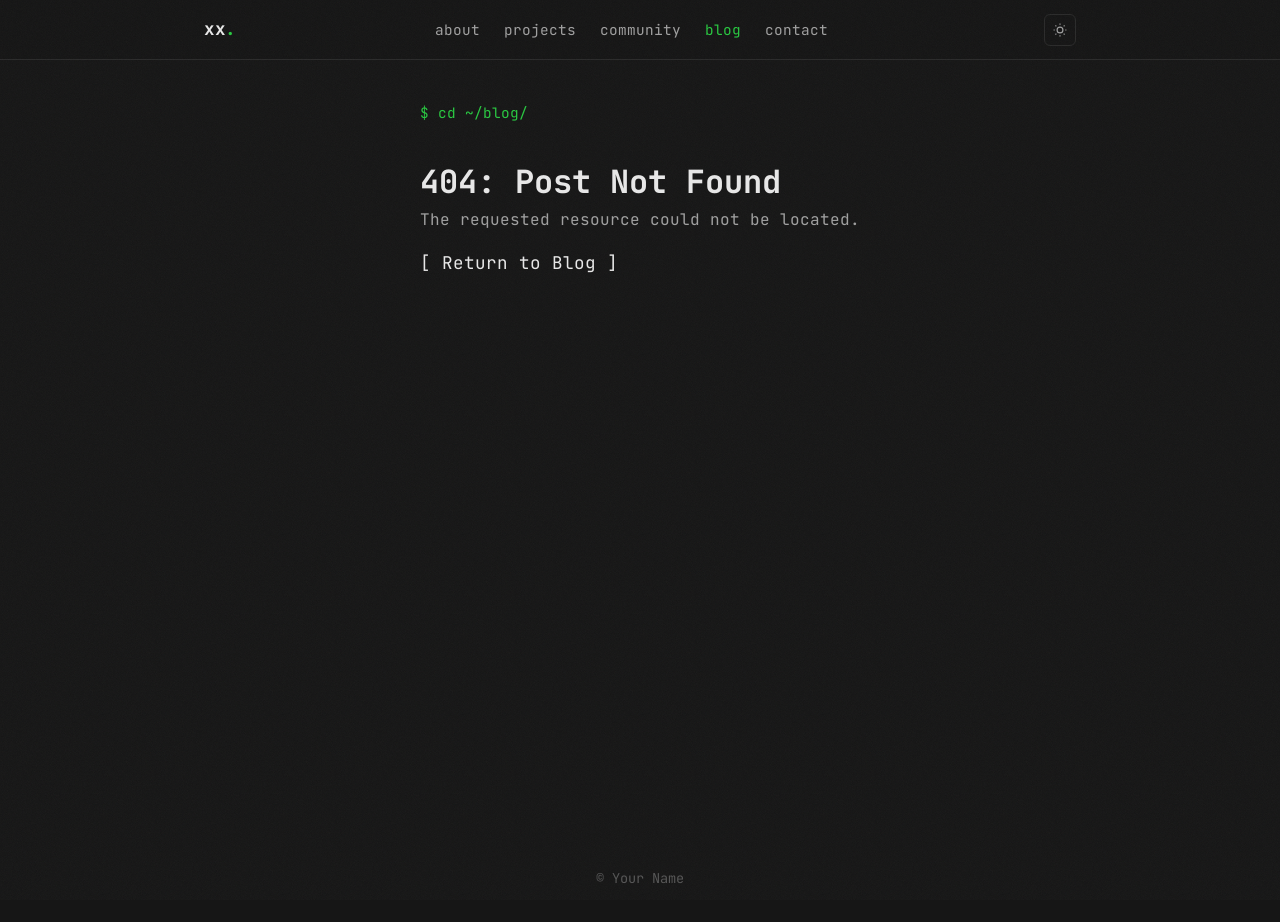
==== blog/index.html @ 71f89a2e "Initial release of portfolio theme" ====
<!DOCTYPE html>
<html lang="en">
  <head>
    <meta charset="UTF-8" />
    <base href="/">
    <link rel="icon" type="image/png" href="/public/favicon.png" />
    <link rel="apple-touch-icon" href="/public/favicon.png" />
    <meta name="viewport" content="width=device-width, initial-scale=1.0" />

    <!-- REPLACE: Update title, description, and og:url -->
    <title id="page-title">Blog | Your Name</title>
    <meta name="title" id="meta-title" content="Blog | Your Name" />
    <meta name="description" id="meta-description" content="Thoughts, essays, and things worth writing down." />

    <!-- Open Graph -->
    <meta property="og:type" content="article" />
    <meta property="og:url" id="og-url" content="https://www.yoursite.com/blog" />
    <meta property="og:title" id="og-title" content="Blog | Your Name" />
    <meta property="og:description" id="og-description" content="Thoughts, essays, and things worth writing down." />
    <meta property="og:image" id="og-image" content="https://www.yoursite.com/link-preview.png" />
    <meta property="og:image:width" content="1200" />
    <meta property="og:image:height" content="630" />
    <meta property="og:image:type" content="image/png" />

    <!-- Twitter -->
    <meta property="twitter:card" content="summary_large_image" />
    <meta property="twitter:url" id="twitter-url" content="https://www.yoursite.com/blog" />
    <meta property="twitter:title" id="twitter-title" content="Blog | Your Name" />
    <meta property="twitter:description" id="twitter-description" content="Thoughts, essays, and things worth writing down." />
    <meta property="twitter:image" id="twitter-image" content="https://www.yoursite.com/link-preview.png" />

    <link rel="preload" href="/content/blog/posts.json" as="fetch" crossorigin>

    <link rel="preconnect" href="https://fonts.googleapis.com">
    <link rel="preconnect" href="https://fonts.gstatic.com" crossorigin>
    <link href="https://fonts.googleapis.com/css2?family=JetBrains+Mono:wght@300;400;500;600;700&family=Inter:wght@300;400;500;600;700&display=swap" rel="stylesheet">

    <link rel="stylesheet" href="styles.css">

    <script>
      (function() {
        var m = window.location.pathname.match(/\/blog\/(.+)/);
        if (m && m[1]) {
          var link = document.createElement('link');
          link.rel = 'preload';
          link.href = '/content/blog/posts/' + m[1] + '.md';
          link.as = 'fetch';
          link.crossOrigin = 'anonymous';
          document.head.appendChild(link);
        }
      })();
    </script>
    <script>
      (function() {
        const theme = localStorage.getItem('theme') || 'dark';
        document.documentElement.setAttribute('data-theme', theme);
      })();
    </script>
  </head>
  <body>
    <!-- Navbar -->
    <!-- REPLACE: Change "xx" to your initials -->
    <nav class="navbar">
      <div class="container navbar-content">
        <a href="/" class="logo">xx<span>.</span></a>

        <div class="nav-links">
          <a href="/about" class="nav-link">about</a>
          <a href="/projects" class="nav-link">projects</a>
          <a href="/community" class="nav-link">community</a>
          <a href="/blog" class="nav-link active">blog</a>
          <a href="/contact" class="nav-link">contact</a>
        </div>

        <button class="theme-toggle" onclick="toggleTheme()" aria-label="Toggle theme">
          <svg class="icon-moon" viewBox="0 0 24 24" fill="none" stroke="currentColor" stroke-width="2">
            <path d="M21 12.79A9 9 0 1 1 11.21 3 7 7 0 0 0 21 12.79z"></path>
          </svg>
          <svg class="icon-sun" viewBox="0 0 24 24" fill="none" stroke="currentColor" stroke-width="2">
            <circle cx="12" cy="12" r="5"></circle>
            <line x1="12" y1="1" x2="12" y2="3"></line>
            <line x1="12" y1="21" x2="12" y2="23"></line>
            <line x1="4.22" y1="4.22" x2="5.64" y2="5.64"></line>
            <line x1="18.36" y1="18.36" x2="19.78" y2="19.78"></line>
            <line x1="1" y1="12" x2="3" y2="12"></line>
            <line x1="21" y1="12" x2="23" y2="12"></line>
            <line x1="4.22" y1="19.78" x2="5.64" y2="18.36"></line>
            <line x1="18.36" y1="5.64" x2="19.78" y2="4.22"></line>
          </svg>
        </button>

        <button class="menu-toggle text-primary" id="menu-toggle" onclick="toggleMobileMenu()">
          <span class="hamburger-line"></span>
          <span class="hamburger-line"></span>
          <span class="hamburger-line"></span>
        </button>
      </div>

      <div id="mobile-nav" class="mobile-nav">
        <a href="/about" class="mobile-nav-link">about</a>
        <a href="/projects" class="mobile-nav-link">projects</a>
        <a href="/community" class="mobile-nav-link">community</a>
        <a href="/blog" class="mobile-nav-link">blog</a>
        <a href="/contact" class="mobile-nav-link">contact</a>
      </div>
    </nav>

    <!-- Blog Listing -->
    <div id="blog-listing" class="page-content container">
      <div class="bash-cmd">$ ls ~/blog/</div>
      <!-- REPLACE: Update subtitle -->
      <p class="page-subtitle">things i write when i should be doing something else.</p>
      <div id="blog-list" class="blog-list">
        <div class="text-secondary mono" id="blog-list-loading">Loading posts...</div>
      </div>
    </div>

    <!-- Blog Post (shown by JS when a slug is in the URL) -->
    <div id="blog-post-wrapper" class="blog-post-wrapper" style="display: none;">
      <a href="/blog" class="back-link" id="back-to-blog">$ cd ~/blog/</a>

      <div id="loading" class="text-secondary mono">$ cat loading...</div>

      <article id="post-article" style="display: none;" class="post-content">
        <div class="post-meta">
          <span id="post-date"></span>
        </div>

        <div id="post-body"></div>

        <div class="share-section">
          <div class="bash-cmd share-label" style="margin-bottom: 1rem;">$ share --post</div>
          <div class="share-links">
            <a id="share-whatsapp" href="#" target="_blank" class="share-icon" aria-label="Share on WhatsApp">
              <svg viewBox="0 0 24 24" fill="currentColor"><path d="M17.472 14.382c-.297-.149-1.758-.867-2.03-.967-.273-.099-.471-.148-.67.15-.197.297-.767.966-.94 1.164-.173.199-.347.223-.644.075-.297-.15-1.255-.463-2.39-1.475-.883-.788-1.48-1.761-1.653-2.059-.173-.297-.018-.458.13-.606.134-.133.298-.347.446-.52.149-.174.198-.298.298-.497.099-.198.05-.371-.025-.52-.075-.149-.669-1.612-.916-2.207-.242-.579-.487-.5-.669-.51-.173-.008-.371-.01-.57-.01-.198 0-.52.074-.792.372-.272.297-1.04 1.016-1.04 2.479 0 1.462 1.065 2.875 1.213 3.074.149.198 2.096 3.2 5.077 4.487.709.306 1.262.489 1.694.625.712.227 1.36.195 1.871.118.571-.085 1.758-.719 2.006-1.413.248-.694.248-1.289.173-1.413-.074-.124-.272-.198-.57-.347m-5.421 7.403h-.004a9.87 9.87 0 0 1-5.031-1.378l-.361-.214-3.741.982.998-3.648-.235-.374a9.86 9.86 0 0 1-1.51-5.26c.001-5.45 4.436-9.884 9.888-9.884 2.64 0 5.122 1.03 6.988 2.898a9.825 9.825 0 0 1 2.893 6.994c-.003 5.45-4.437 9.884-9.885 9.884m8.413-18.297A11.815 11.815 0 0 0 12.05 0C5.495 0 .16 5.335.157 11.892c0 2.096.547 4.142 1.588 5.945L.057 24l6.305-1.654a11.882 11.882 0 0 0 5.683 1.448h.005c6.554 0 11.89-5.335 11.893-11.893a11.821 11.821 0 0 0-3.48-8.413z"/></svg>
            </a>
            <a id="share-facebook" href="#" target="_blank" class="share-icon" aria-label="Share on Facebook">
              <svg viewBox="0 0 24 24" fill="currentColor"><path d="M24 12.073c0-6.627-5.373-12-12-12s-12 5.373-12 12c0 5.99 4.388 10.954 10.125 11.854v-8.385H7.078v-3.47h3.047V9.43c0-3.007 1.792-4.669 4.533-4.669 1.312 0 2.686.235 2.686.235v2.953H15.83c-1.491 0-1.956.925-1.956 1.874v2.25h3.328l-.532 3.47h-2.796v8.385C19.612 23.027 24 18.062 24 12.073z"/></svg>
            </a>
            <a id="share-linkedin" href="#" target="_blank" class="share-icon" aria-label="Share on LinkedIn">
              <svg viewBox="0 0 24 24" fill="currentColor"><path d="M20.447 20.452h-3.554v-5.569c0-1.328-.027-3.037-1.852-3.037-1.853 0-2.136 1.445-2.136 2.939v5.667H9.351V9h3.414v1.561h.046c.477-.9 1.637-1.85 3.37-1.85 3.601 0 4.267 2.37 4.267 5.455v6.286zM5.337 7.433a2.062 2.062 0 0 1-2.063-2.065 2.064 2.064 0 1 1 2.063 2.065zm1.782 13.019H3.555V9h3.564v11.452zM22.225 0H1.771C.792 0 0 .774 0 1.729v20.542C0 23.227.792 24 1.771 24h20.451C23.2 24 24 23.227 24 22.271V1.729C24 .774 23.2 0 22.222 0h.003z"/></svg>
            </a>
            <a id="share-copy" href="#" class="share-icon" aria-label="Copy link">
              <svg viewBox="0 0 24 24" fill="none" stroke="currentColor" stroke-width="2" stroke-linecap="round" stroke-linejoin="round"><path d="M10 13a5 5 0 0 0 7.54.54l3-3a5 5 0 0 0-7.07-7.07l-1.72 1.71"/><path d="M14 11a5 5 0 0 0-7.54-.54l-3 3a5 5 0 0 0 7.07 7.07l1.71-1.71"/></svg>
            </a>
          </div>
        </div>
      </article>

      <div id="not-found" style="display: none;">
        <h1>404: Post Not Found</h1>
        <p class="text-secondary">The requested resource could not be located.</p>
        <a href="/blog" class="contact-value" style="margin-top: 1rem; display: inline-block;">[ Return to Blog ]</a>
      </div>
    </div>

    <!-- REPLACE: Update copyright name -->
    <footer>
      <div class="container">
        <div>&copy; Your Name</div>
      </div>
    </footer>

    <script src="main.js"></script>
    <script src="blog.js"></script>
  </body>
</html>
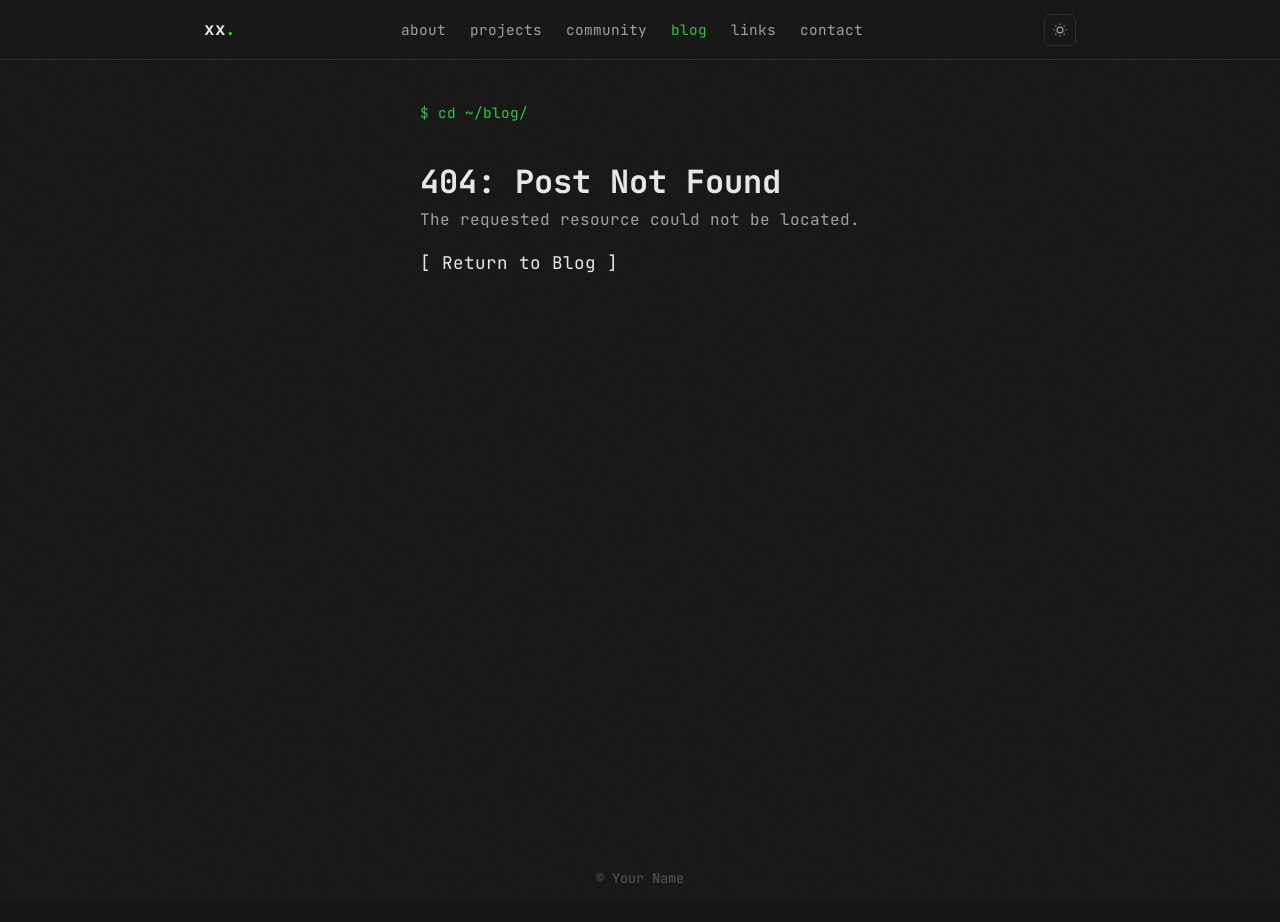
==== commit 6d3b84a3: "Add links page with shortlink directory" ====
--- a/blog/index.html
+++ b/blog/index.html
@@ -69,6 +69,7 @@
           <a href="/projects" class="nav-link">projects</a>
           <a href="/community" class="nav-link">community</a>
           <a href="/blog" class="nav-link active">blog</a>
+          <a href="/links" class="nav-link">links</a>
           <a href="/contact" class="nav-link">contact</a>
         </div>
 
@@ -101,6 +102,7 @@
         <a href="/projects" class="mobile-nav-link">projects</a>
         <a href="/community" class="mobile-nav-link">community</a>
         <a href="/blog" class="mobile-nav-link">blog</a>
+        <a href="/links" class="mobile-nav-link">links</a>
         <a href="/contact" class="mobile-nav-link">contact</a>
       </div>
     </nav>
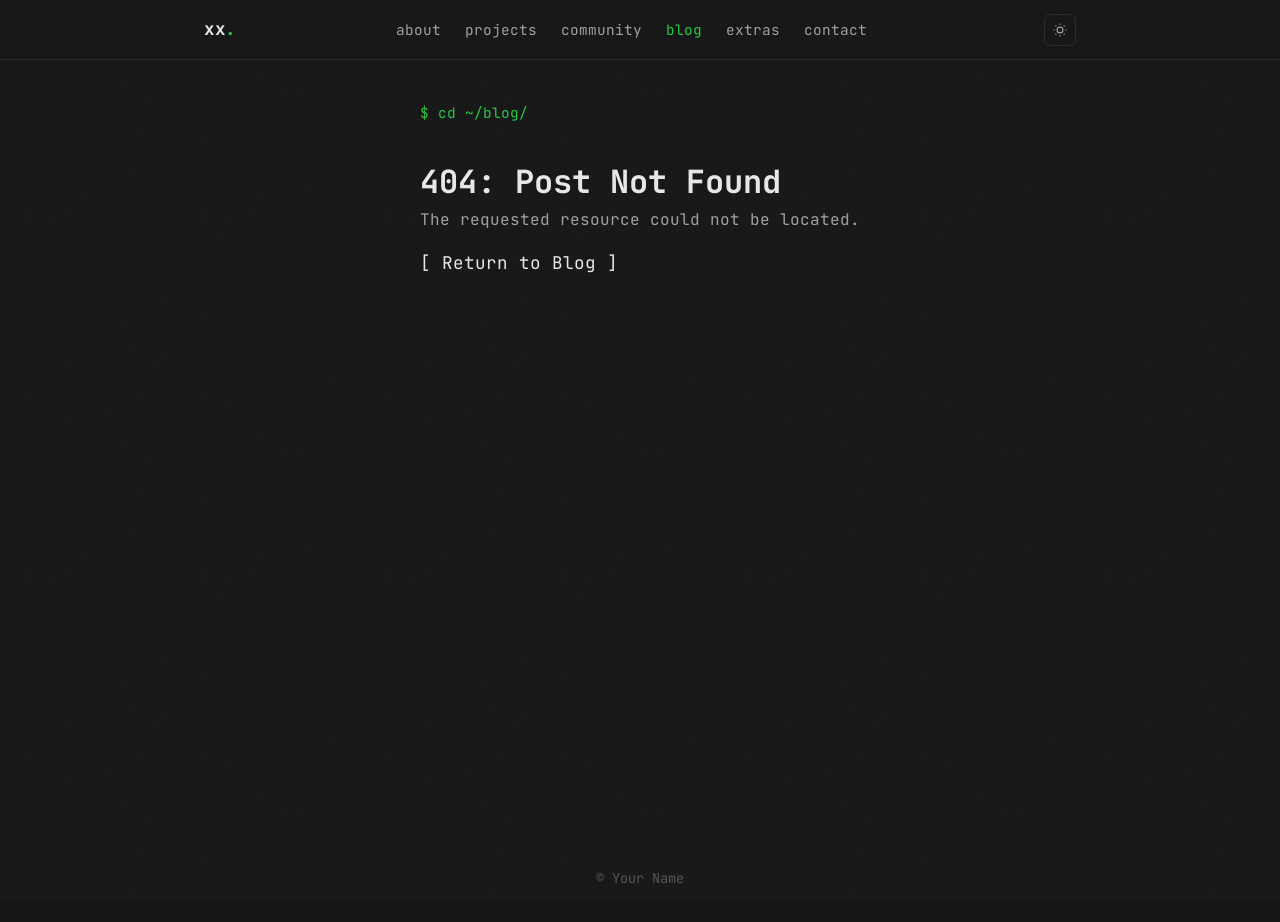
==== commit 442f009c: "Rename links to extras, add compilations and pages sections" ====
--- a/blog/index.html
+++ b/blog/index.html
@@ -69,7 +69,7 @@
           <a href="/projects" class="nav-link">projects</a>
           <a href="/community" class="nav-link">community</a>
           <a href="/blog" class="nav-link active">blog</a>
-          <a href="/links" class="nav-link">links</a>
+          <a href="/extras" class="nav-link">extras</a>
           <a href="/contact" class="nav-link">contact</a>
         </div>
 
@@ -102,7 +102,7 @@
         <a href="/projects" class="mobile-nav-link">projects</a>
         <a href="/community" class="mobile-nav-link">community</a>
         <a href="/blog" class="mobile-nav-link">blog</a>
-        <a href="/links" class="mobile-nav-link">links</a>
+        <a href="/extras" class="mobile-nav-link">extras</a>
         <a href="/contact" class="mobile-nav-link">contact</a>
       </div>
     </nav>
